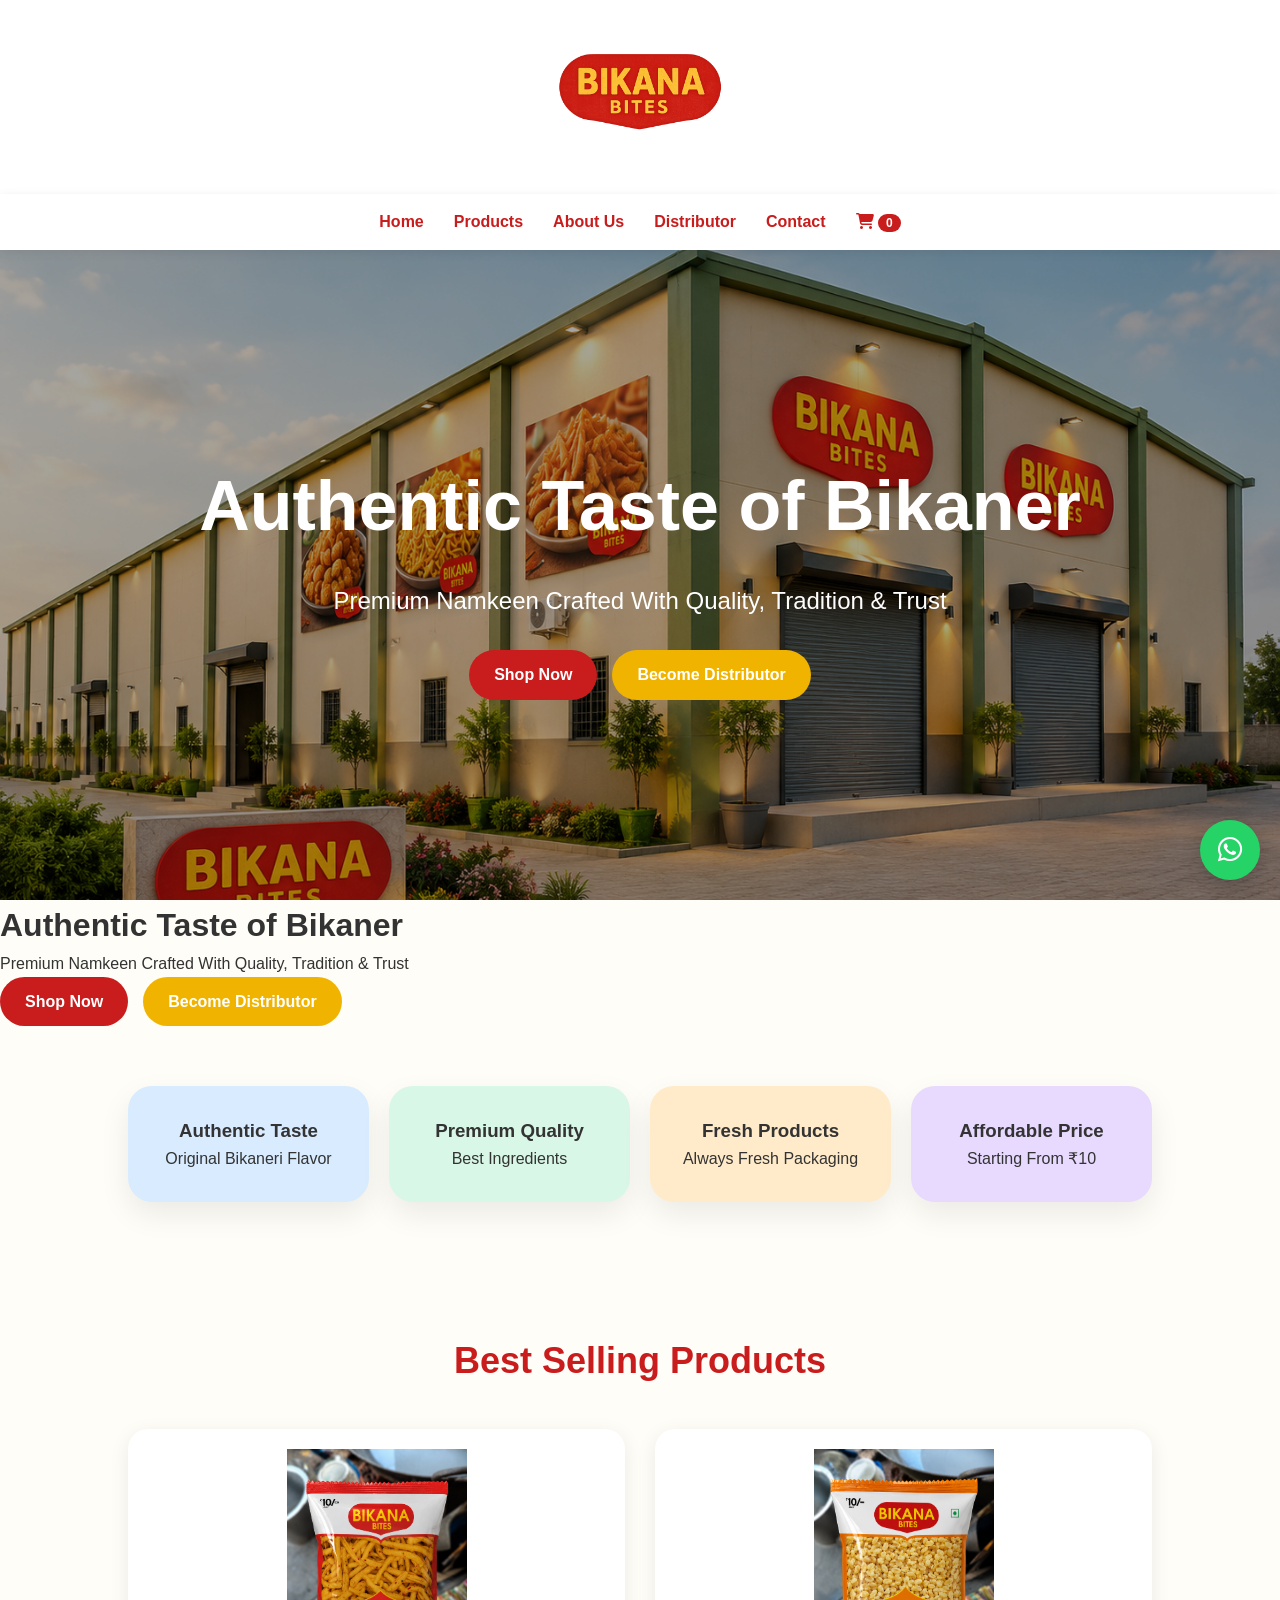
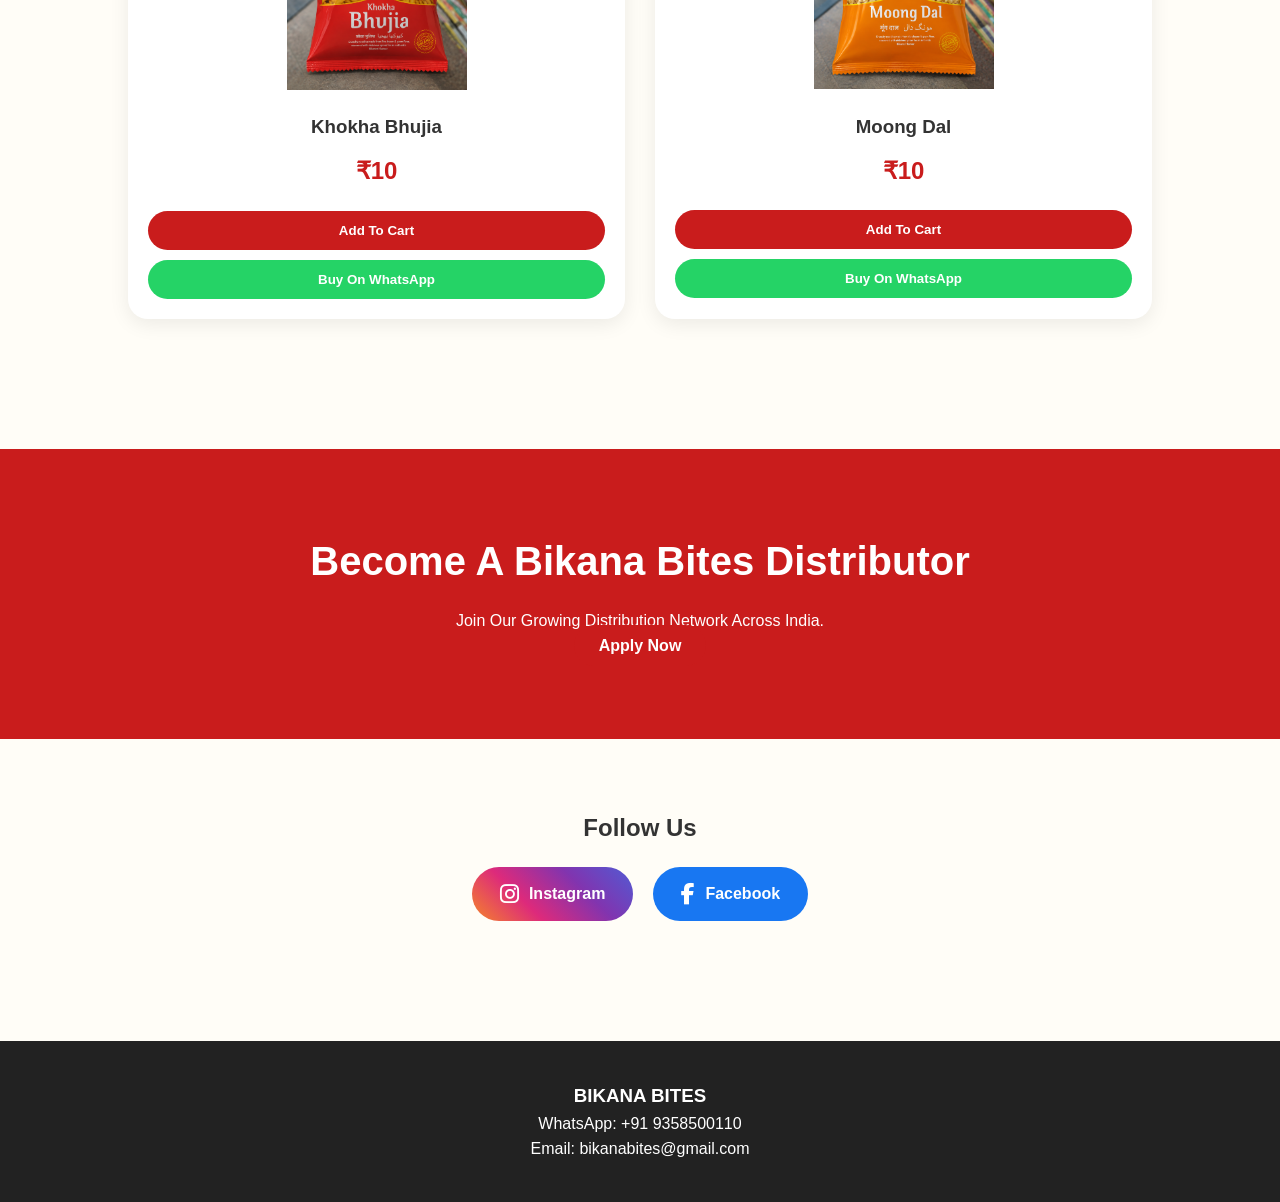
==== index.html @ 9105e081 "Update index.html" ====
<!DOCTYPE html>
<html lang="en">

<head>

<meta charset="UTF-8">

<meta name="viewport" content="width=device-width, initial-scale=1.0">

<title>Bikana Bites - Authentic Taste of Bikaner</title>

<!-- Google Search Logo (Favicon) -->
<link rel="icon" type="image/png" href="logo.png">
<link rel="shortcut icon" href="logo.png" type="image/png">
<link rel="apple-touch-icon" href="logo.png">

<!-- Social Sharing -->
<meta property="og:title" content="Bikana Bites">
<meta property="og:description" content="Authentic Taste of Bikaner">
<meta property="og:image" content="logo.png">
<meta property="og:type" content="website">

<link rel="stylesheet" href="style.css">

<link rel="stylesheet"
href="https://cdnjs.cloudflare.com/ajax/libs/font-awesome/6.5.1/css/all.min.css">

</head>

<body>
    
<header>

<div class="top-logo">
    <img src="logo.png" alt="Bikana Bites">
</div>

<nav>

<ul>

<li><a href="index.html">Home</a></li>

<li><a href="products.html">Products</a></li>

<li><a href="about.html">About Us</a></li>

<li><a href="distributor.html">Distributor</a></li>

<li><a href="contact.html">Contact</a></li>

<li>
<a href="cart.html">

<i class="fas fa-shopping-cart"></i>

<span id="cart-count">0</span>

</a>
</li>

</ul>

</nav>

</header>




<section class="hero-banner">

<img src="factory.jpg" alt="Bikana Bites Factory">

<div class="hero-overlay">

<h1>Authentic Taste of Bikaner</h1>

<p>Premium Namkeen Crafted With Quality,
Tradition & Trust</p>

<div class="hero-btns">

<a href="products.html" class="btn-red">
Shop Now
</a>

<a href="https://forms.gle/8GPiHrj9TsXEz1jW8"
class="btn-gold">
Become Distributor
</a>

</div>

</div>

</section>
<h1>
Authentic Taste of Bikaner
</h1>

<p>
Premium Namkeen Crafted With Quality,
Tradition & Trust
</p>

<div class="hero-btns">

<a href="products.html" class="btn-red">
Shop Now
</a>

<a href="https://forms.gle/8GPiHrj9TsXEz1jW8"
class="btn-gold">
Become Distributor
</a>

</div>

</div>

</section>



<section class="features">

<div class="feature-card">
<h3>Authentic Taste</h3>
<p>Original Bikaneri Flavor</p>
</div>

<div class="feature-card">
<h3>Premium Quality</h3>
<p>Best Ingredients</p>
</div>

<div class="feature-card">
<h3>Fresh Products</h3>
<p>Always Fresh Packaging</p>
</div>

<div class="feature-card">
<h3>Affordable Price</h3>
<p>Starting From ₹10</p>
</div>

</section>



<section class="best-sellers">

<h2>
Best Selling Products
</h2>

<div class="product-grid">

<div class="product-card">

<img src="khokha-bhujia.png" alt="Khokha Bhujia">

<h3>Khokha Bhujia</h3>

<p class="price">
₹10
</p>

<button onclick="addToCart('Khokha Bhujia',10)">
Add To Cart
</button>

<button class="whatsapp"
onclick="buyWhatsApp('Khokha Bhujia')">

Buy On WhatsApp

</button>

</div>



<div class="product-card">

<img src="moong-dal.png" alt="Moong Dal">

<h3>Moong Dal</h3>

<p class="price">
₹10
</p>

<button onclick="addToCart('Moong Dal',10)">
Add To Cart
</button>

<button class="whatsapp"
onclick="buyWhatsApp('Moong Dal')">

Buy On WhatsApp

</button>

</div>

</div>

</section>



<section class="distributor-banner">

<h2>
Become A Bikana Bites Distributor
</h2>

<p>
Join Our Growing Distribution Network Across India.
</p>

<a href="https://forms.gle/8GPiHrj9TsXEz1jW8"
class="btn-red">

Apply Now

</a>

</section>



<section class="social">

<h2>
Follow Us
</h2>

<div class="social-links">

<a href="https://www.instagram.com/bikanabites"
class="instagram"
target="_blank">

<i class="fa-brands fa-instagram"></i>

Instagram

</a>

<a href="https://www.facebook.com/share/1BfgCDkP4a/"
class="facebook"
target="_blank">

<i class="fa-brands fa-facebook-f"></i>

Facebook

</a>

</div>

</section>



<footer>

<div class="footer-content">

<h3>
BIKANA BITES
</h3>

<p>
WhatsApp: +91 9358500110
</p>

<p>
Email: bikanabites@gmail.com
</p>

</div>

</footer>



<a href="https://wa.me/919358500110"
class="floating-whatsapp">

<i class="fab fa-whatsapp"></i>

</a>

<script src="script.js"></script>

</body>

</html>
---- style.css ----
*{
margin:0;
padding:0;
box-sizing:border-box;
font-family:'Poppins',sans-serif;
}

body{
background:#fffdf7;
color:#333;
line-height:1.6;
}

/* HEADER */

.top-logo{
text-align:center;
padding:20px;
background:#fff;
}

.top-logo img{
width:220px;
max-width:90%;
}

nav{
background:#fff;
box-shadow:0 2px 10px rgba(0,0,0,.08);
position:sticky;
top:0;
z-index:1000;
}

nav ul{
display:flex;
justify-content:center;
align-items:center;
list-style:none;
gap:30px;
padding:15px;
}

nav ul li a{
text-decoration:none;
color:#c91c1c;
font-weight:600;
transition:.3s;
}

nav ul li a:hover{
color:#f0b400;
}

#cart-count{
background:#c91c1c;
color:#fff;
padding:2px 8px;
border-radius:20px;
font-size:12px;
}


/* HERO */

.hero{
display:flex;
align-items:center;
justify-content:center;
padding:80px 10%;
gap:60px;
flex-wrap:wrap;
}

.hero-content{
max-width:500px;
}

.hero-content h1{
font-size:52px;
color:#c91c1c;
margin-bottom:15px;
}

.hero-content p{
font-size:18px;
margin-bottom:25px;
}

.hero-image img{
width:350px;
max-width:100%;
}

.hero-btns{
display:flex;
gap:15px;
flex-wrap:wrap;
}

.btn-red,
.btn-gold{
padding:12px 25px;
border-radius:30px;
text-decoration:none;
font-weight:bold;
}

.btn-red{
background:#c91c1c;
color:white;
}

.btn-gold{
background:#f0b400;
color:white;
}


/* FEATURES */

.features{
display:grid;
grid-template-columns:
repeat(auto-fit,minmax(220px,1fr));

gap:20px;

padding:60px 10%;
}

.feature-card{
padding:30px;

text-align:center;

border-radius:24px;

box-shadow:
0 12px 30px rgba(0,0,0,.08);

transition:.3s ease;
}

.feature-card:nth-child(1){
background:#D8EBFF;
}

.feature-card:nth-child(2){
background:#D9F7E7;
}

.feature-card:nth-child(3){
background:#FFEBC9;
}

.feature-card:nth-child(4){
background:#E8D9FF;
}

.feature-card:hover{
transform:translateY(-6px);
}


/* PRODUCTS */

.best-sellers{
padding:70px 10%;
}

.best-sellers h2{
text-align:center;
margin-bottom:40px;
font-size:36px;
color:#c91c1c;
}

.product-grid{
display:grid;
grid-template-columns:
repeat(auto-fit,minmax(260px,1fr));

gap:30px;
}

.product-card{
background:white;

padding:20px;

text-align:center;

border-radius:20px;

box-shadow:
0 5px 20px rgba(0,0,0,.08);

transition:.3s;
}

.product-card:hover{
transform:translateY(-8px);
}

.product-card img{
width:180px;
margin-bottom:15px;
}

.price{
font-size:24px;
font-weight:bold;
color:#c91c1c;
margin:10px 0;
}

.product-card button{
width:100%;

padding:12px;

margin-top:10px;

border:none;

border-radius:30px;

cursor:pointer;

font-weight:bold;
}

.product-card button:first-of-type{
background:#c91c1c;
color:white;
}

.whatsapp{
background:#25D366;
color:white;
}


/* DISTRIBUTOR */

.distributor-banner{
background:#c91c1c;

color:white;

text-align:center;

padding:80px 10%;

margin-top:60px;
}

.distributor-banner h2{
font-size:40px;
margin-bottom:15px;
}


/* SOCIAL */

.social{
padding:70px 10%;
text-align:center;
}

.social-links{
display:flex;

justify-content:center;

gap:20px;

margin-top:20px;

flex-wrap:wrap;
}

.social-links a{

display:flex;

align-items:center;

gap:10px;

padding:14px 28px;

border-radius:40px;

color:white;

text-decoration:none;

font-weight:600;

transition:.3s;
}

.social-links a:hover{
transform:translateY(-4px);
}

.instagram{
background:
linear-gradient(
45deg,
#F58529,
#DD2A7B,
#8134AF,
#515BD4
);
}

.facebook{
background:#1877F2;
}

.social-links i{
font-size:22px;
}


/* FOOTER */

footer{
background:#222;

color:white;

text-align:center;

padding:40px 20px;

margin-top:50px;
}


/* FLOATING WHATSAPP */

.floating-whatsapp{

position:fixed;

right:20px;

bottom:20px;

width:60px;

height:60px;

background:#25D366;

color:white;

display:flex;

justify-content:center;

align-items:center;

border-radius:50%;

font-size:28px;

text-decoration:none;

box-shadow:
0 5px 20px rgba(0,0,0,.2);
}


/* HERO BANNER */

.hero-banner{
position:relative;

width:100%;

height:650px;

overflow:hidden;
}

.hero-banner img{
width:100%;

height:100%;

object-fit:cover;
}

.hero-overlay{

position:absolute;

top:0;

left:0;

width:100%;

height:100%;

background:
rgba(0,0,0,.35);

display:flex;

flex-direction:column;

justify-content:center;

align-items:center;

text-align:center;

color:white;

padding:20px;
}

.hero-overlay h1{
font-size:70px;
margin-bottom:20px;
}

.hero-overlay p{
font-size:24px;

max-width:700px;

margin-bottom:30px;
}


/* MOBILE */

@media(max-width:768px){

.hero-content h1{
font-size:36px;
text-align:center;
}

.hero-content p{
text-align:center;
}

.hero-btns{
justify-content:center;
}

nav ul{
flex-wrap:wrap;
gap:15px;
}

.distributor-banner h2{
font-size:28px;
}

.hero-banner{
height:450px;
}

.hero-overlay h1{
font-size:38px;
}

.hero-overlay p{
font-size:18px;
}

}
.hero-banner{
    position:relative;
    height:650px;
    overflow:hidden;
}
}
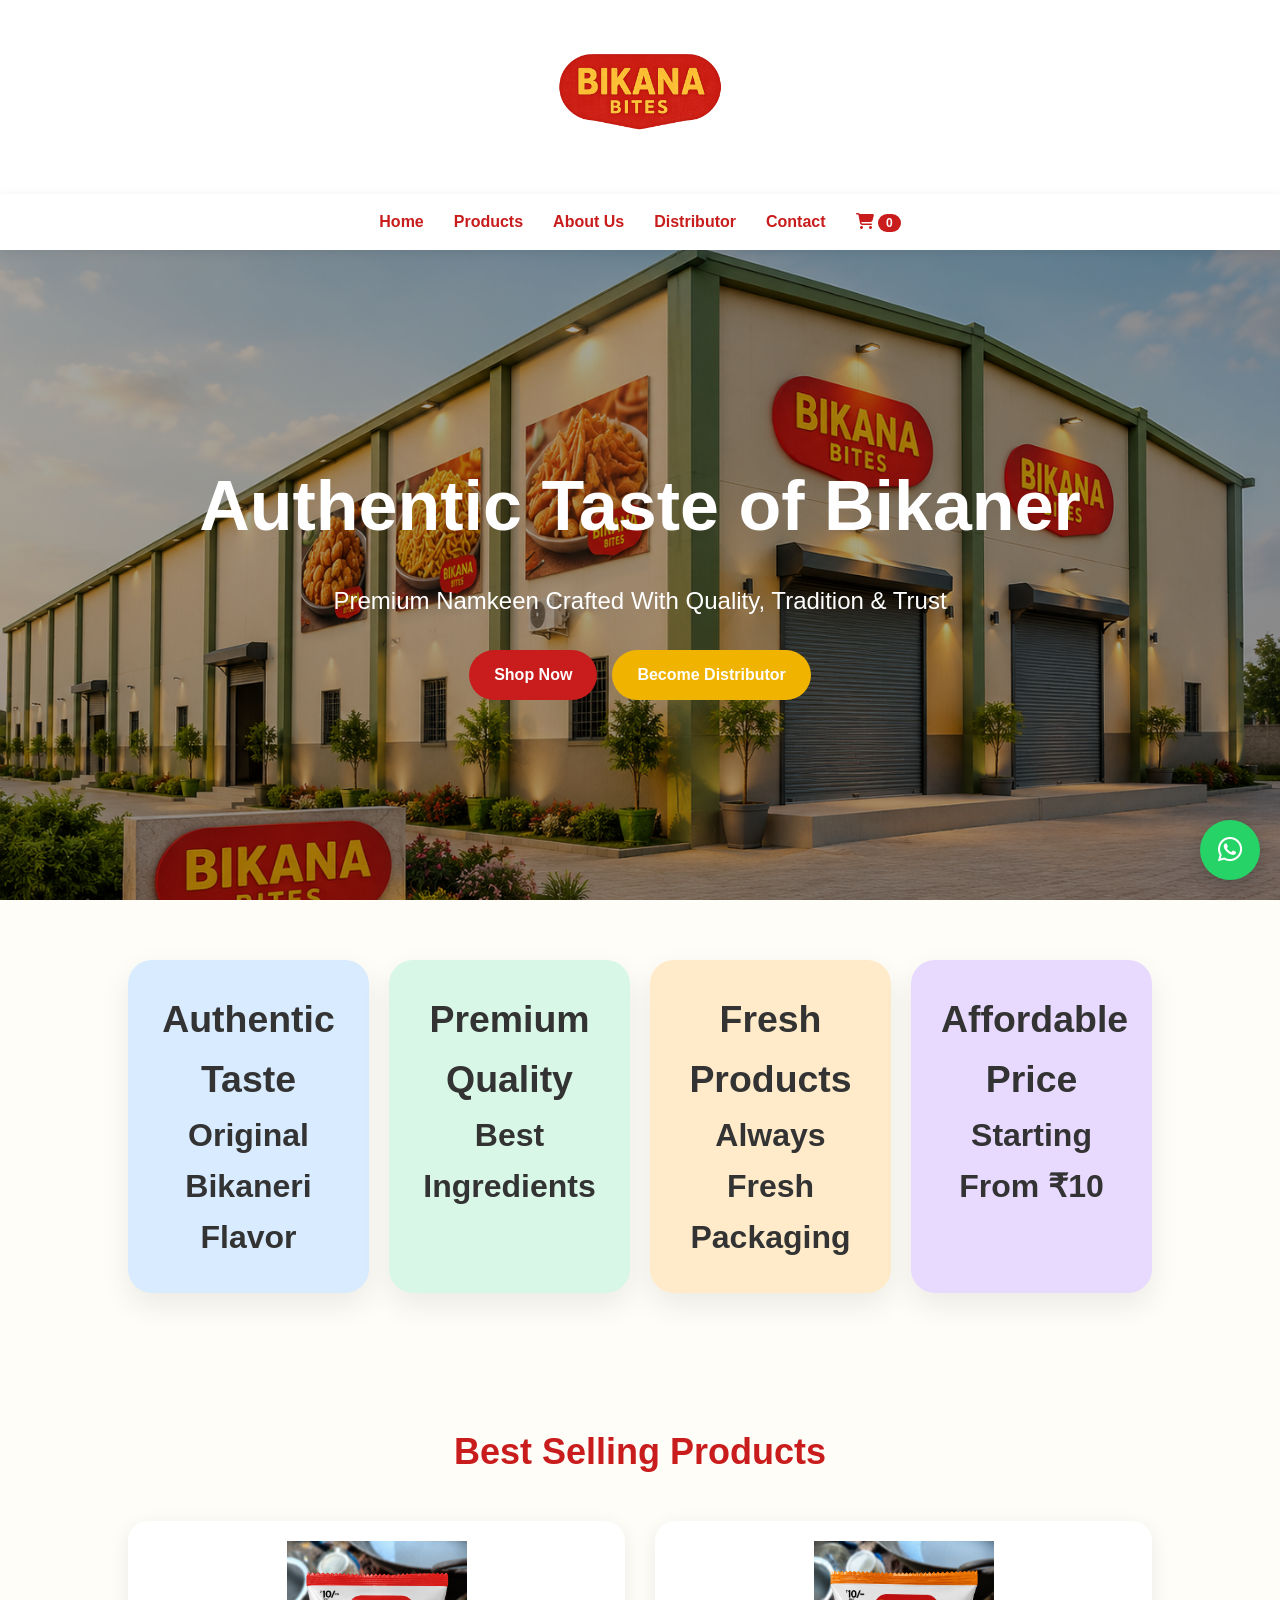
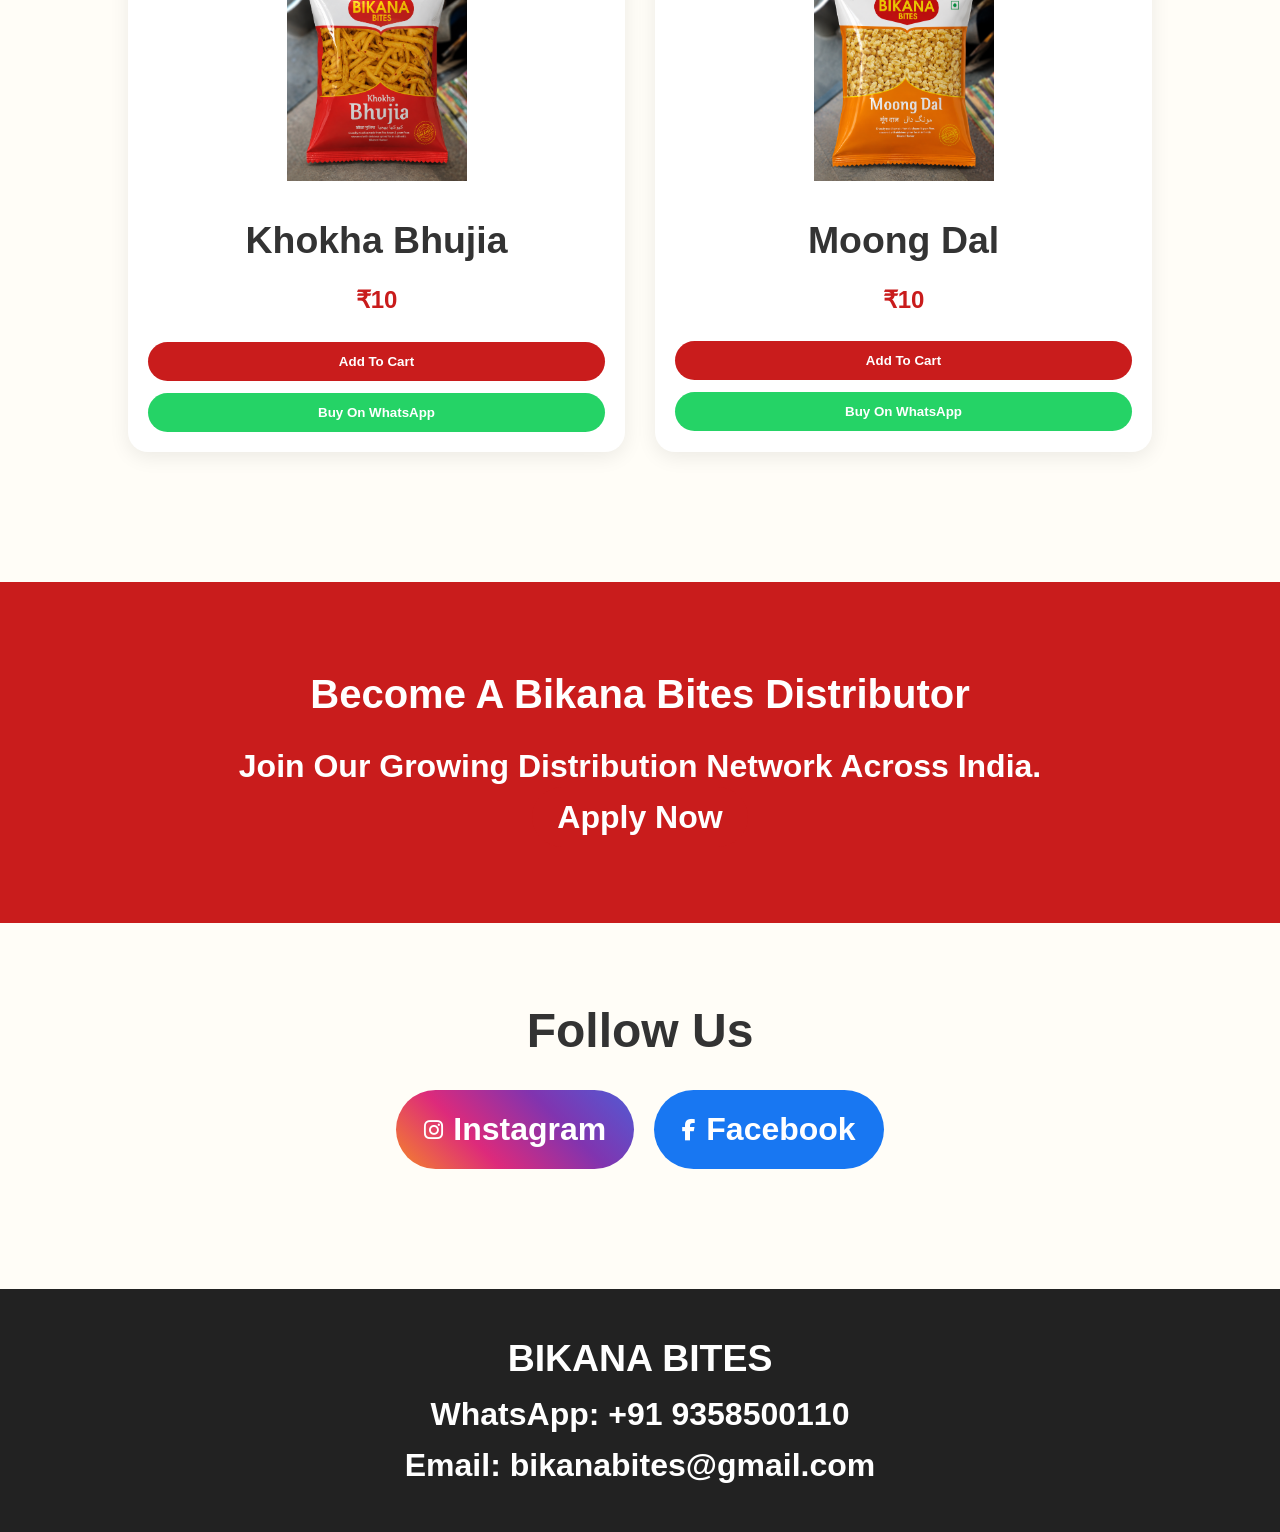
==== commit 6f5e1a08: "Update index.html" ====
--- a/index.html
+++ b/index.html
@@ -96,30 +96,7 @@
 
 </section>
 <h1>
-Authentic Taste of Bikaner
-</h1>
-
-<p>
-Premium Namkeen Crafted With Quality,
-Tradition & Trust
-</p>
-
-<div class="hero-btns">
-
-<a href="products.html" class="btn-red">
-Shop Now
-</a>
-
-<a href="https://forms.gle/8GPiHrj9TsXEz1jW8"
-class="btn-gold">
-Become Distributor
-</a>
-
-</div>
-
-</div>
-
-</section>
+
 
 
 
--- a/style.css
+++ b/style.css
@@ -484,4 +484,20 @@
     height:650px;
     overflow:hidden;
 }
-}
+
+@media(max-width:768px){
+
+.hero-banner{
+    height:450px;
+}
+
+.hero-banner img{
+    width:100%;
+    height:100%;
+    object-fit:cover;
+}
+
+}
+}
+
+}
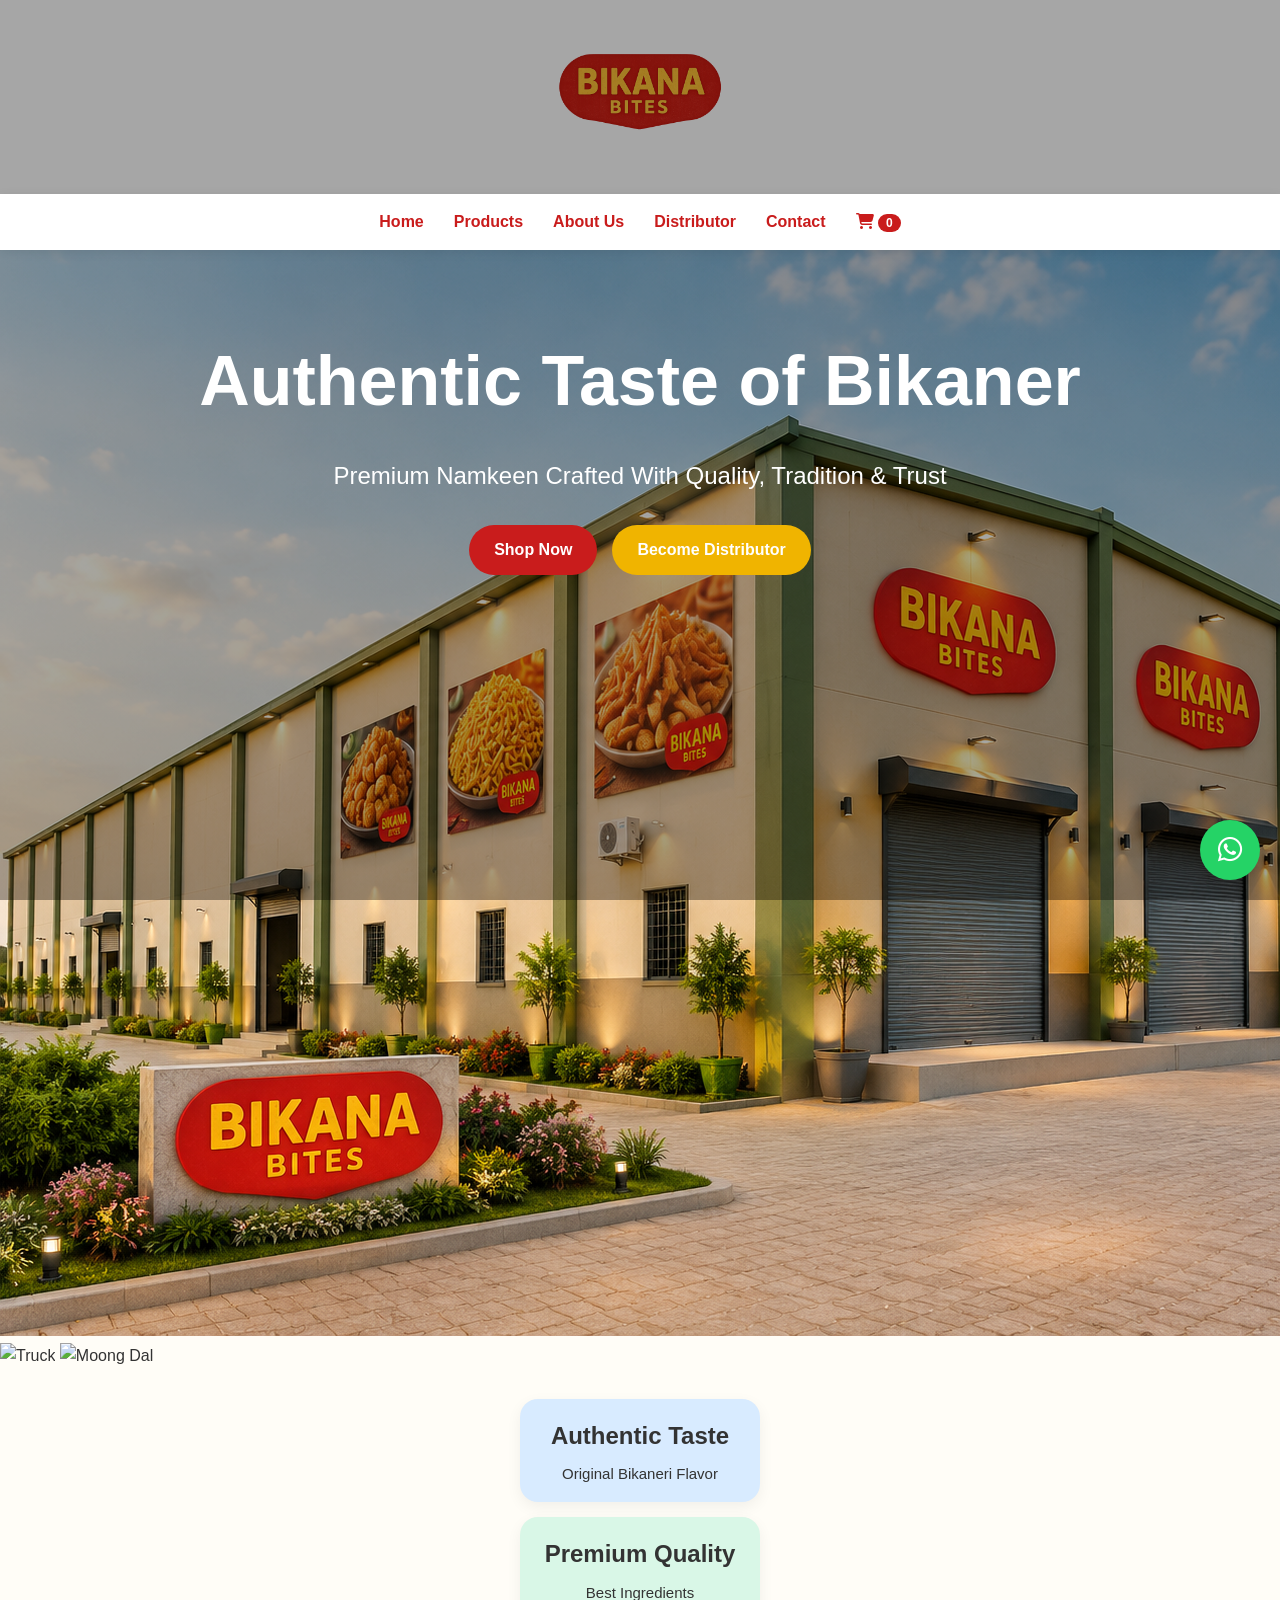
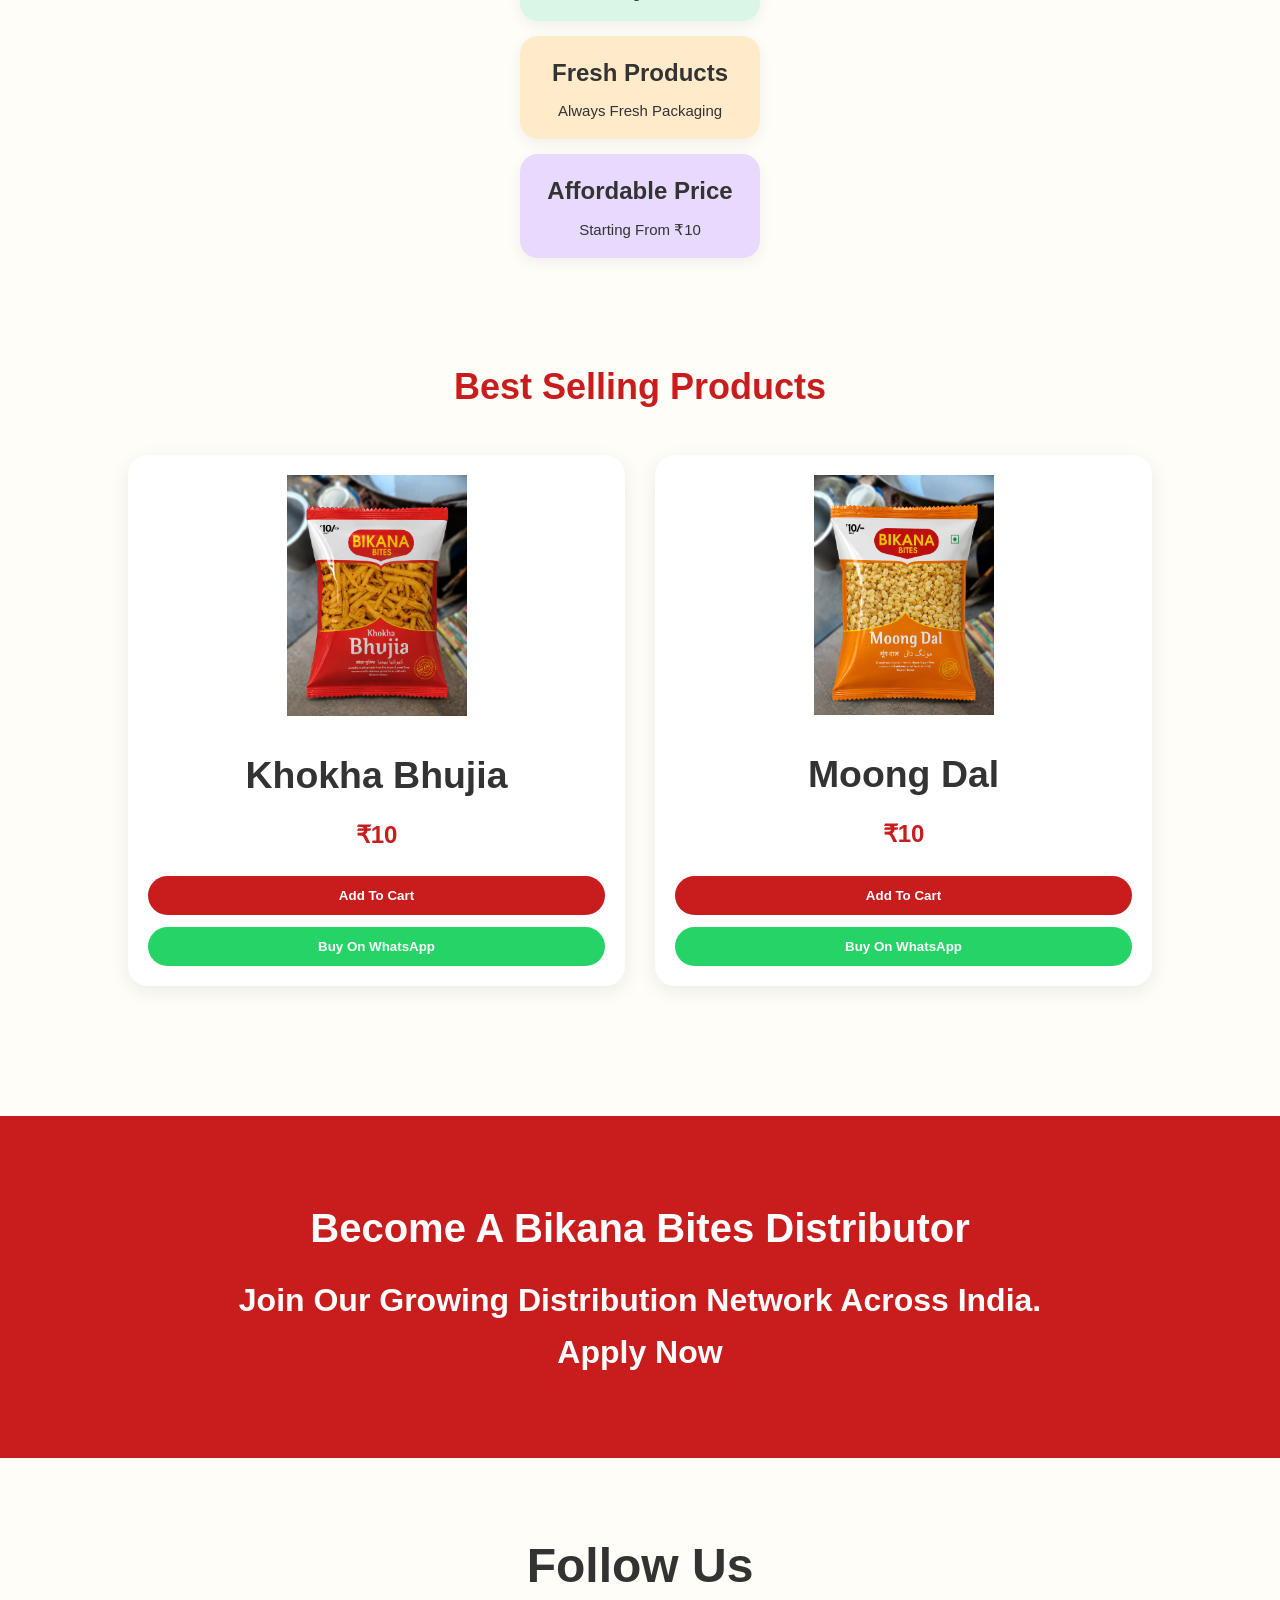
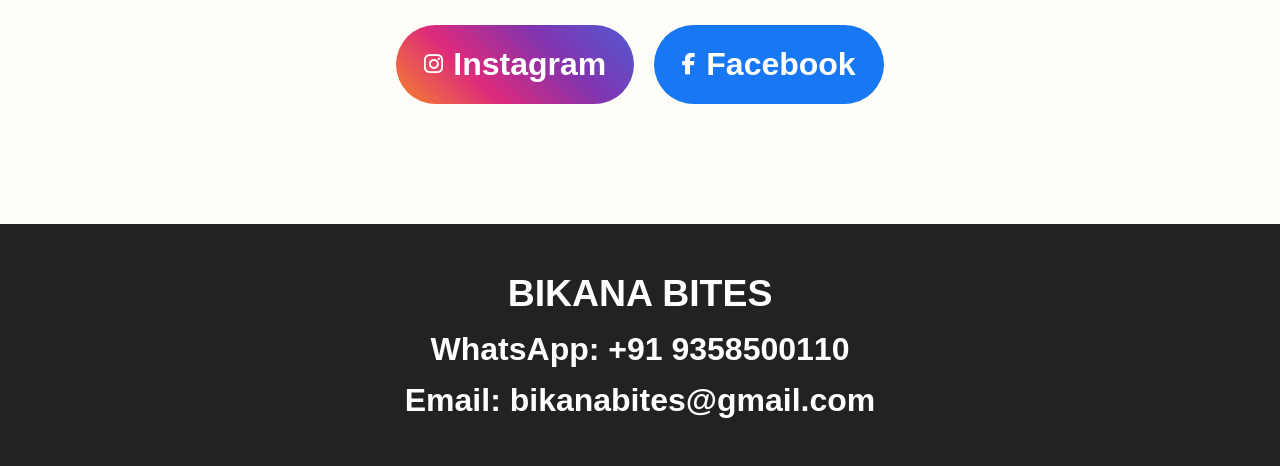
==== commit c6740694: "Update index.html" ====
--- a/index.html
+++ b/index.html
@@ -68,33 +68,41 @@
 
 
 
-<section class="hero-banner">
-
-<img src="factory.jpg" alt="Bikana Bites Factory">
-
-<div class="hero-overlay">
-
-<h1>Authentic Taste of Bikaner</h1>
-
-<p>Premium Namkeen Crafted With Quality,
-Tradition & Trust</p>
-
-<div class="hero-btns">
-
-<a href="products.html" class="btn-red">
-Shop Now
-</a>
-
-<a href="https://forms.gle/8GPiHrj9TsXEz1jW8"
-class="btn-gold">
-Become Distributor
-</a>
-
-</div>
-
-</div>
-
-</section>
+
+
+<section class="hero-slider">
+
+    <img src="factory.jpg" class="slide active" alt="Factory">
+
+    <img src="truck.jpg" class="slide" alt="Truck">
+
+    <img src="moongdal.jpg" class="slide" alt="Moong Dal">
+
+    <div class="hero-overlay">
+
+        <h1>Authentic Taste of Bikaner</h1>
+
+        <p>Premium Namkeen Crafted With Quality,
+        Tradition & Trust</p>
+
+        <div class="hero-btns">
+
+            <a href="products.html" class="btn-red">
+            Shop Now
+            </a>
+
+            <a href="https://forms.gle/8GPiHrj9TsXEz1jW8"
+            class="btn-gold">
+            Become Distributor
+            </a>
+
+        </div>
+
+    </div>
+
+</section>
+
+
 <h1>
 
 
--- a/style.css
+++ b/style.css
@@ -60,7 +60,6 @@
 font-size:12px;
 }
 
-
 /* HERO */
 
 .hero{
@@ -116,30 +115,35 @@
 color:white;
 }
 
-
 /* FEATURES */
 
 .features{
-display:grid;
-grid-template-columns:
-repeat(auto-fit,minmax(220px,1fr));
-
-gap:20px;
-
-padding:60px 10%;
+display:flex;
+flex-direction:column;
+align-items:center;
+gap:15px;
+padding:30px 20px;
 }
 
 .feature-card{
-padding:30px;
-
-text-align:center;
-
-border-radius:24px;
-
-box-shadow:
-0 12px 30px rgba(0,0,0,.08);
-
-transition:.3s ease;
+width:240px;
+min-height:90px;
+padding:18px;
+text-align:center;
+border-radius:18px;
+box-shadow:0 5px 15px rgba(0,0,0,.06);
+}
+
+.feature-card h3{
+font-size:24px;
+margin-bottom:8px;
+font-weight:700;
+}
+
+.feature-card p{
+font-size:15px;
+line-height:1.4;
+font-weight:500;
 }
 
 .feature-card:nth-child(1){
@@ -157,11 +161,6 @@
 .feature-card:nth-child(4){
 background:#E8D9FF;
 }
-
-.feature-card:hover{
-transform:translateY(-6px);
-}
-
 
 /* PRODUCTS */
 
@@ -178,24 +177,16 @@
 
 .product-grid{
 display:grid;
-grid-template-columns:
-repeat(auto-fit,minmax(260px,1fr));
-
+grid-template-columns:repeat(auto-fit,minmax(260px,1fr));
 gap:30px;
 }
 
 .product-card{
 background:white;
-
 padding:20px;
-
-text-align:center;
-
+text-align:center;
 border-radius:20px;
-
-box-shadow:
-0 5px 20px rgba(0,0,0,.08);
-
+box-shadow:0 5px 20px rgba(0,0,0,.08);
 transition:.3s;
 }
 
@@ -217,17 +208,11 @@
 
 .product-card button{
 width:100%;
-
 padding:12px;
-
 margin-top:10px;
-
 border:none;
-
 border-radius:30px;
-
 cursor:pointer;
-
 font-weight:bold;
 }
 
@@ -241,18 +226,13 @@
 color:white;
 }
 
-
 /* DISTRIBUTOR */
 
 .distributor-banner{
 background:#c91c1c;
-
-color:white;
-
-text-align:center;
-
+color:white;
+text-align:center;
 padding:80px 10%;
-
 margin-top:60px;
 }
 
@@ -261,7 +241,6 @@
 margin-bottom:15px;
 }
 
-
 /* SOCIAL */
 
 .social{
@@ -271,34 +250,21 @@
 
 .social-links{
 display:flex;
-
-justify-content:center;
-
+justify-content:center;
 gap:20px;
-
 margin-top:20px;
-
 flex-wrap:wrap;
 }
 
 .social-links a{
-
-display:flex;
-
-align-items:center;
-
+display:flex;
+align-items:center;
 gap:10px;
-
 padding:14px 28px;
-
 border-radius:40px;
-
-color:white;
-
+color:white;
 text-decoration:none;
-
 font-weight:600;
-
 transition:.3s;
 }
 
@@ -307,14 +273,7 @@
 }
 
 .instagram{
-background:
-linear-gradient(
-45deg,
-#F58529,
-#DD2A7B,
-#8134AF,
-#515BD4
-);
+background:linear-gradient(45deg,#F58529,#DD2A7B,#8134AF,#515BD4);
 }
 
 .facebook{
@@ -325,104 +284,63 @@
 font-size:22px;
 }
 
-
 /* FOOTER */
 
 footer{
 background:#222;
-
-color:white;
-
-text-align:center;
-
+color:white;
+text-align:center;
 padding:40px 20px;
-
 margin-top:50px;
 }
 
-
 /* FLOATING WHATSAPP */
 
 .floating-whatsapp{
-
 position:fixed;
-
 right:20px;
-
 bottom:20px;
-
 width:60px;
-
 height:60px;
-
 background:#25D366;
-
-color:white;
-
-display:flex;
-
-justify-content:center;
-
-align-items:center;
-
+color:white;
+display:flex;
+justify-content:center;
+align-items:center;
 border-radius:50%;
-
 font-size:28px;
-
 text-decoration:none;
-
-box-shadow:
-0 5px 20px rgba(0,0,0,.2);
-}
-
+box-shadow:0 5px 20px rgba(0,0,0,.2);
+}
 
 /* HERO BANNER */
 
 .hero-banner{
 position:relative;
-
 width:100%;
-
 height:650px;
-
 overflow:hidden;
 }
 
 .hero-banner img{
 width:100%;
-
 height:100%;
-
 object-fit:cover;
 }
 
 .hero-overlay{
-
 position:absolute;
-
 top:0;
-
 left:0;
-
 width:100%;
-
 height:100%;
-
-background:
-rgba(0,0,0,.35);
-
-display:flex;
-
+background:rgba(0,0,0,.35);
+display:flex;
 flex-direction:column;
-
-justify-content:center;
-
-align-items:center;
-
-text-align:center;
-
-color:white;
-
+justify-content:center;
+align-items:center;
+text-align:center;
+color:white;
 padding:20px;
 }
 
@@ -433,12 +351,9 @@
 
 .hero-overlay p{
 font-size:24px;
-
 max-width:700px;
-
 margin-bottom:30px;
 }
-
 
 /* MOBILE */
 
@@ -478,26 +393,17 @@
 font-size:18px;
 }
 
-}
-.hero-banner{
-    position:relative;
-    height:650px;
-    overflow:hidden;
-}
-
-@media(max-width:768px){
-
-.hero-banner{
-    height:450px;
-}
-
-.hero-banner img{
-    width:100%;
-    height:100%;
-    object-fit:cover;
-}
-
-}
-}
-
-}
+.feature-card{
+width:220px;
+padding:15px;
+}
+
+.feature-card h3{
+font-size:20px;
+}
+
+.feature-card p{
+font-size:14px;
+}
+
+}
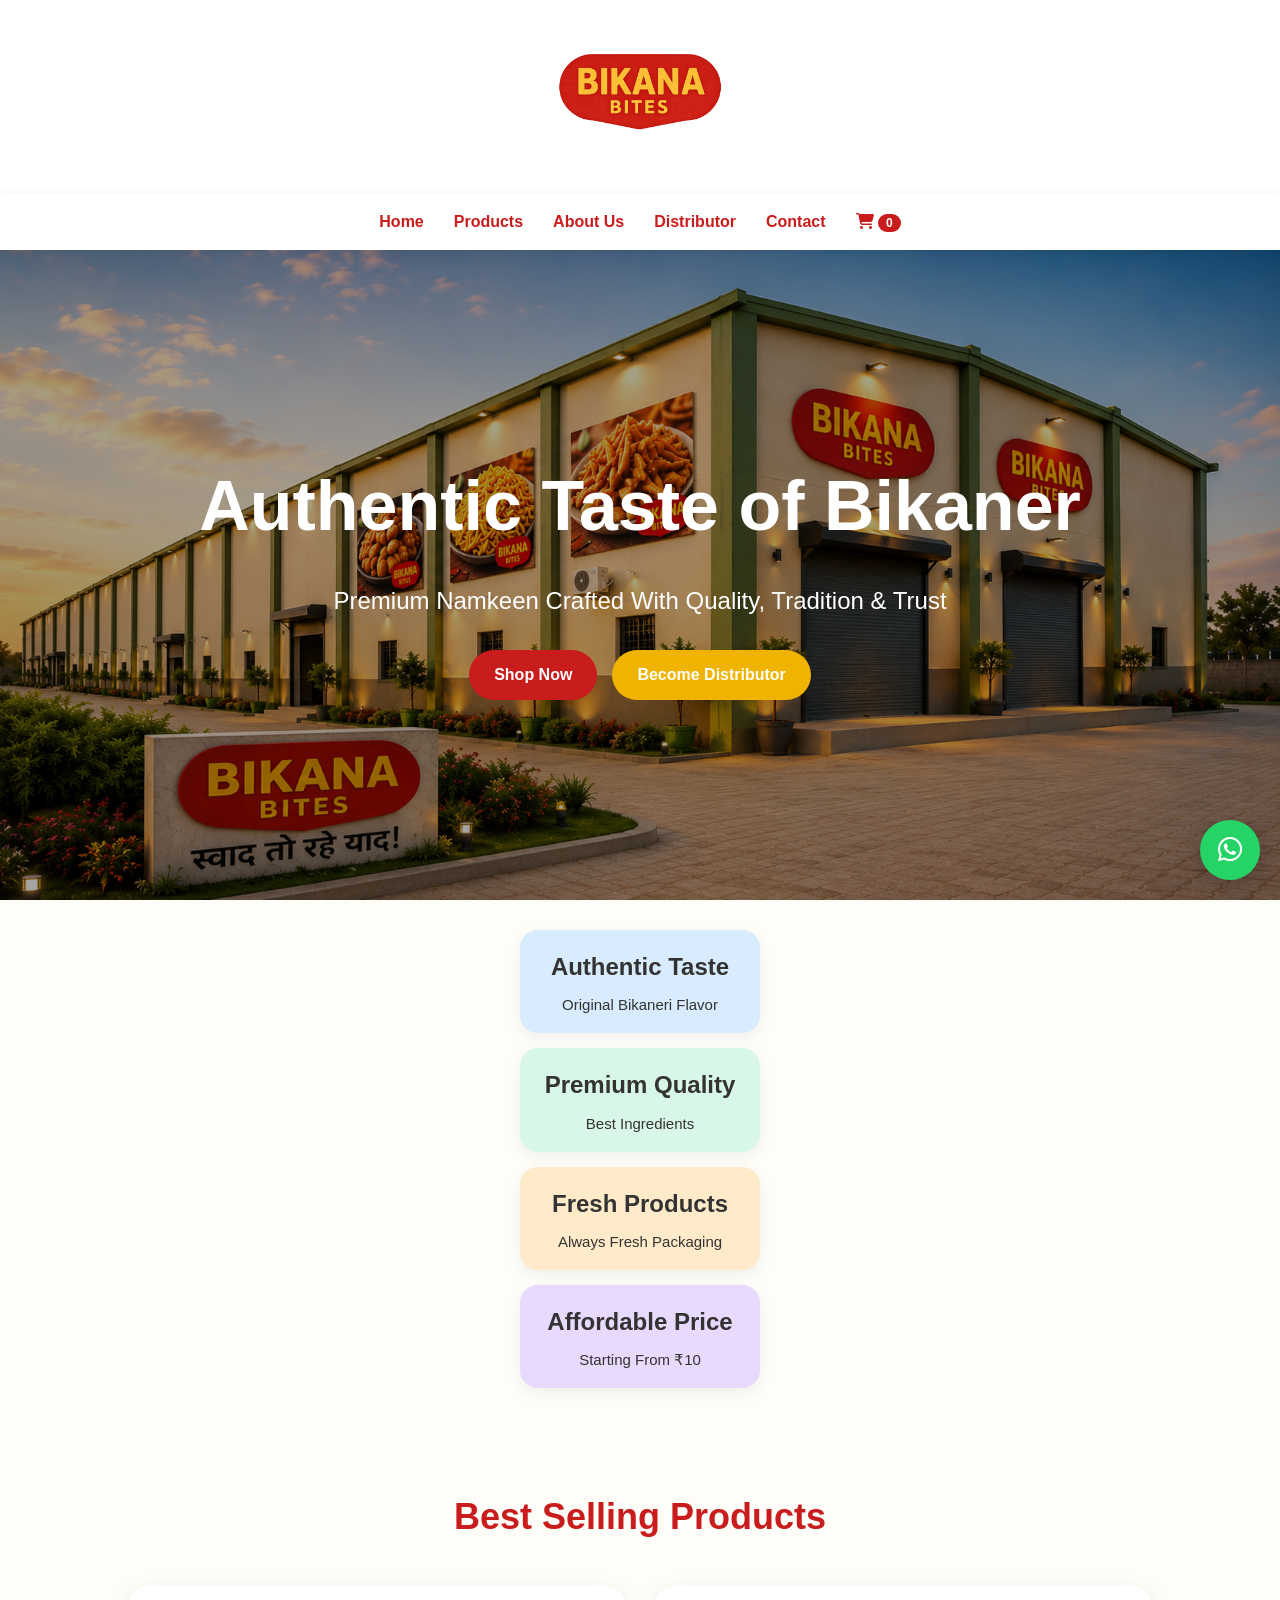
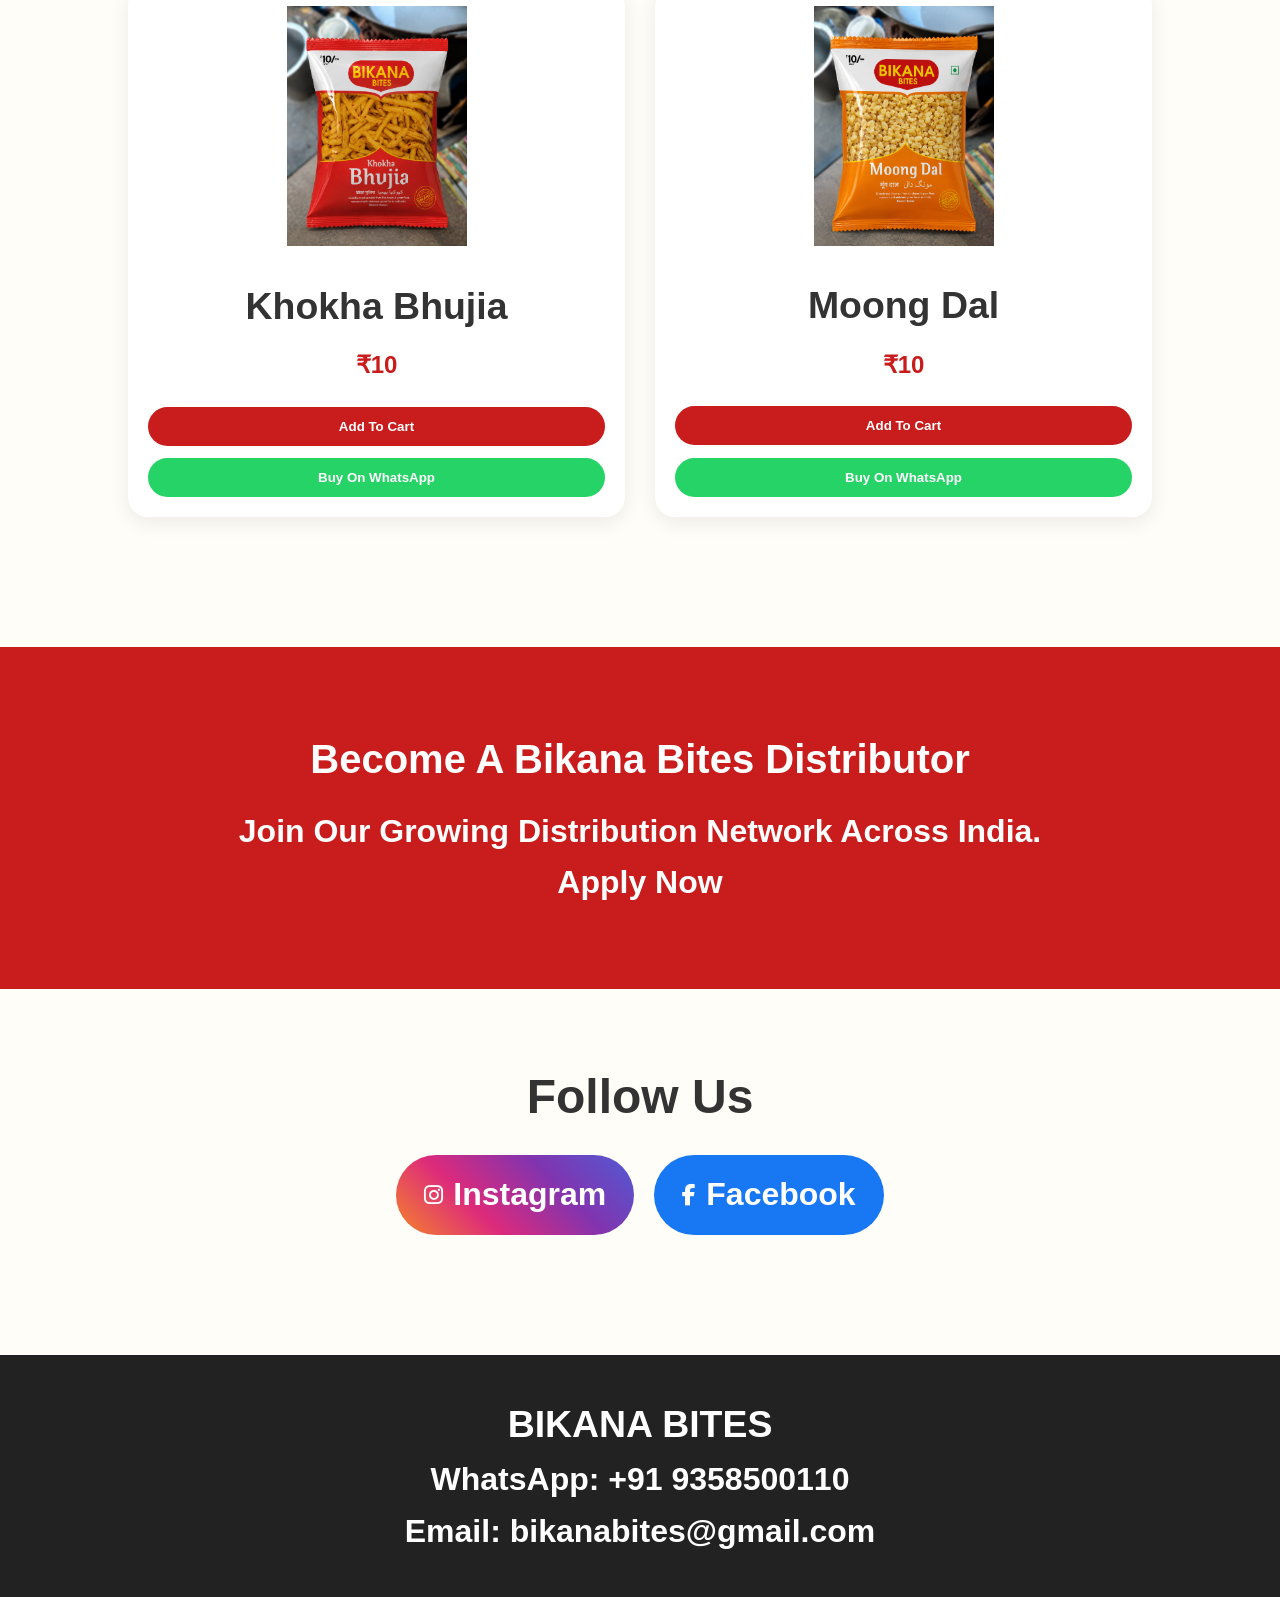
==== commit f1e32cbf: "Update index.html" ====
--- a/index.html
+++ b/index.html
@@ -70,13 +70,9 @@
 
 
 
-<section class="hero-slider">
-
-    <img src="factory.jpg" class="slide active" alt="Factory">
-
-    <img src="truck.jpg" class="slide" alt="Truck">
-
-    <img src="moongdal.jpg" class="slide" alt="Moong Dal">
+<section class="hero-banner">
+
+    <img src="factory.jpg" alt="Bikana Bites Factory">
 
     <div class="hero-overlay">
 
@@ -88,12 +84,11 @@
         <div class="hero-btns">
 
             <a href="products.html" class="btn-red">
-            Shop Now
+                Shop Now
             </a>
 
-            <a href="https://forms.gle/8GPiHrj9TsXEz1jW8"
-            class="btn-gold">
-            Become Distributor
+            <a href="https://forms.gle/8GPiHrj9TsXEz1jW8" class="btn-gold">
+                Become Distributor
             </a>
 
         </div>
--- a/style.css
+++ b/style.css
@@ -404,6 +404,5 @@
 
 .feature-card p{
 font-size:14px;
-}
-
-}
+
+}
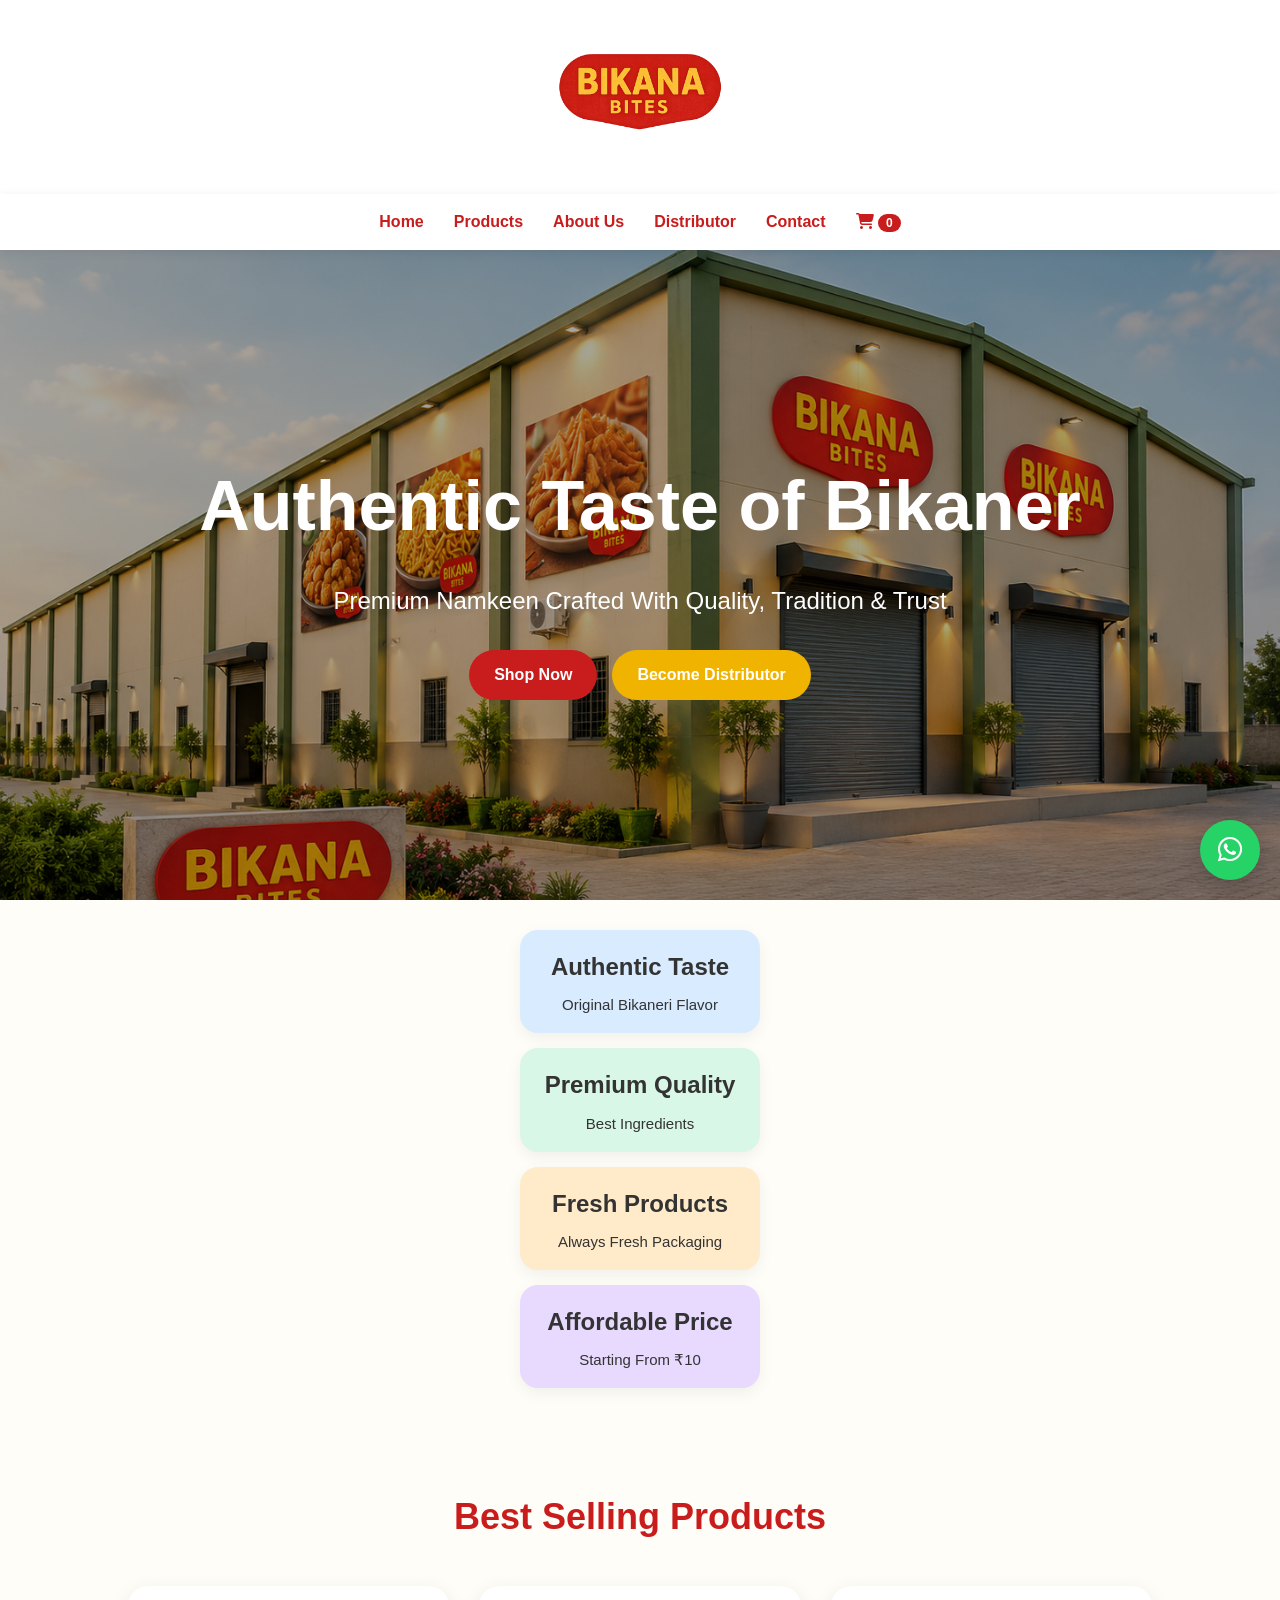
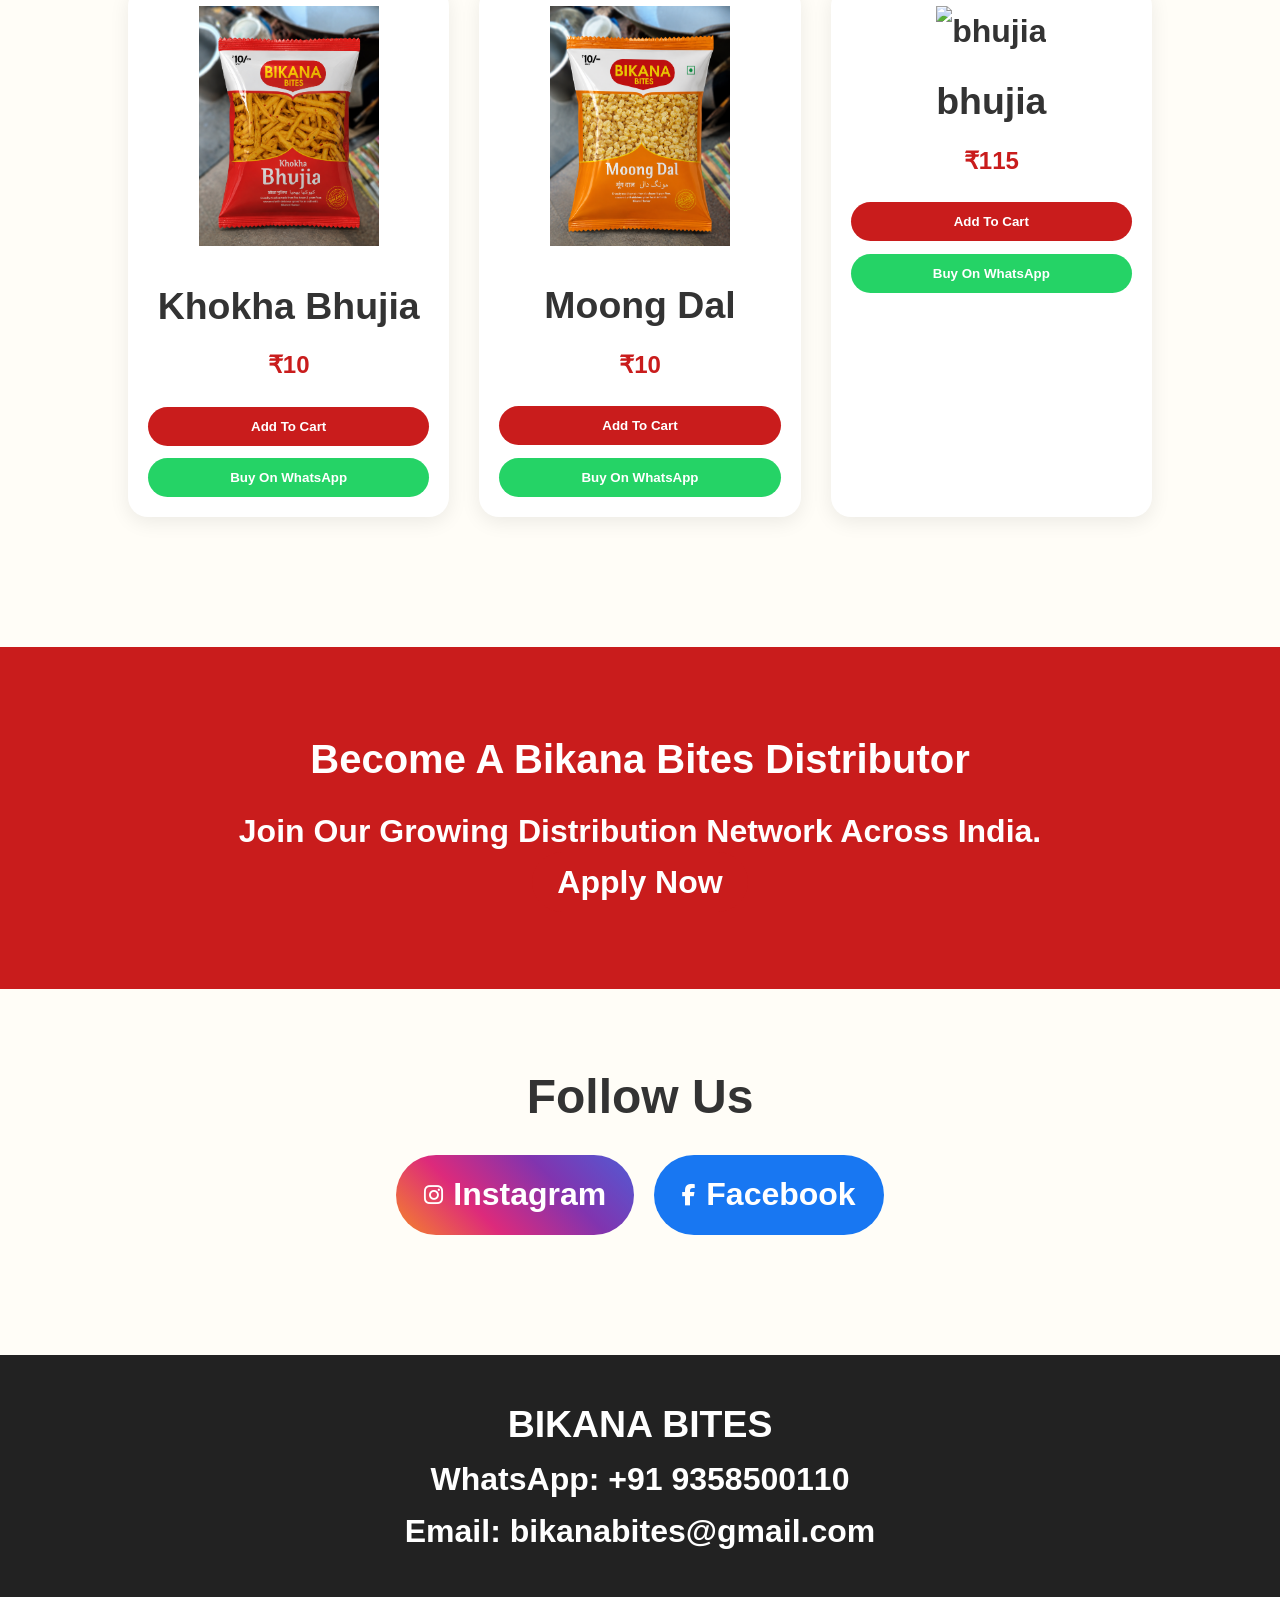
==== commit cf0c3465: "Update index.html" ====
--- a/index.html
+++ b/index.html
@@ -185,6 +185,30 @@
 
 </div>
 
+
+<div class="product-card">
+
+<img src="bikaneri.bhujia.png" alt="bhujia">
+
+<h3>bhujia</h3>
+
+<p class="price">
+₹115
+</p>
+
+<button onclick="addToCart('bhujia',115)">
+Add To Cart
+</button>
+
+<button class="whatsapp"
+onclick="buyWhatsApp('bhujia')">
+
+Buy On WhatsApp
+
+</button>
+
+</div>
+    
 </div>
 
 </section>
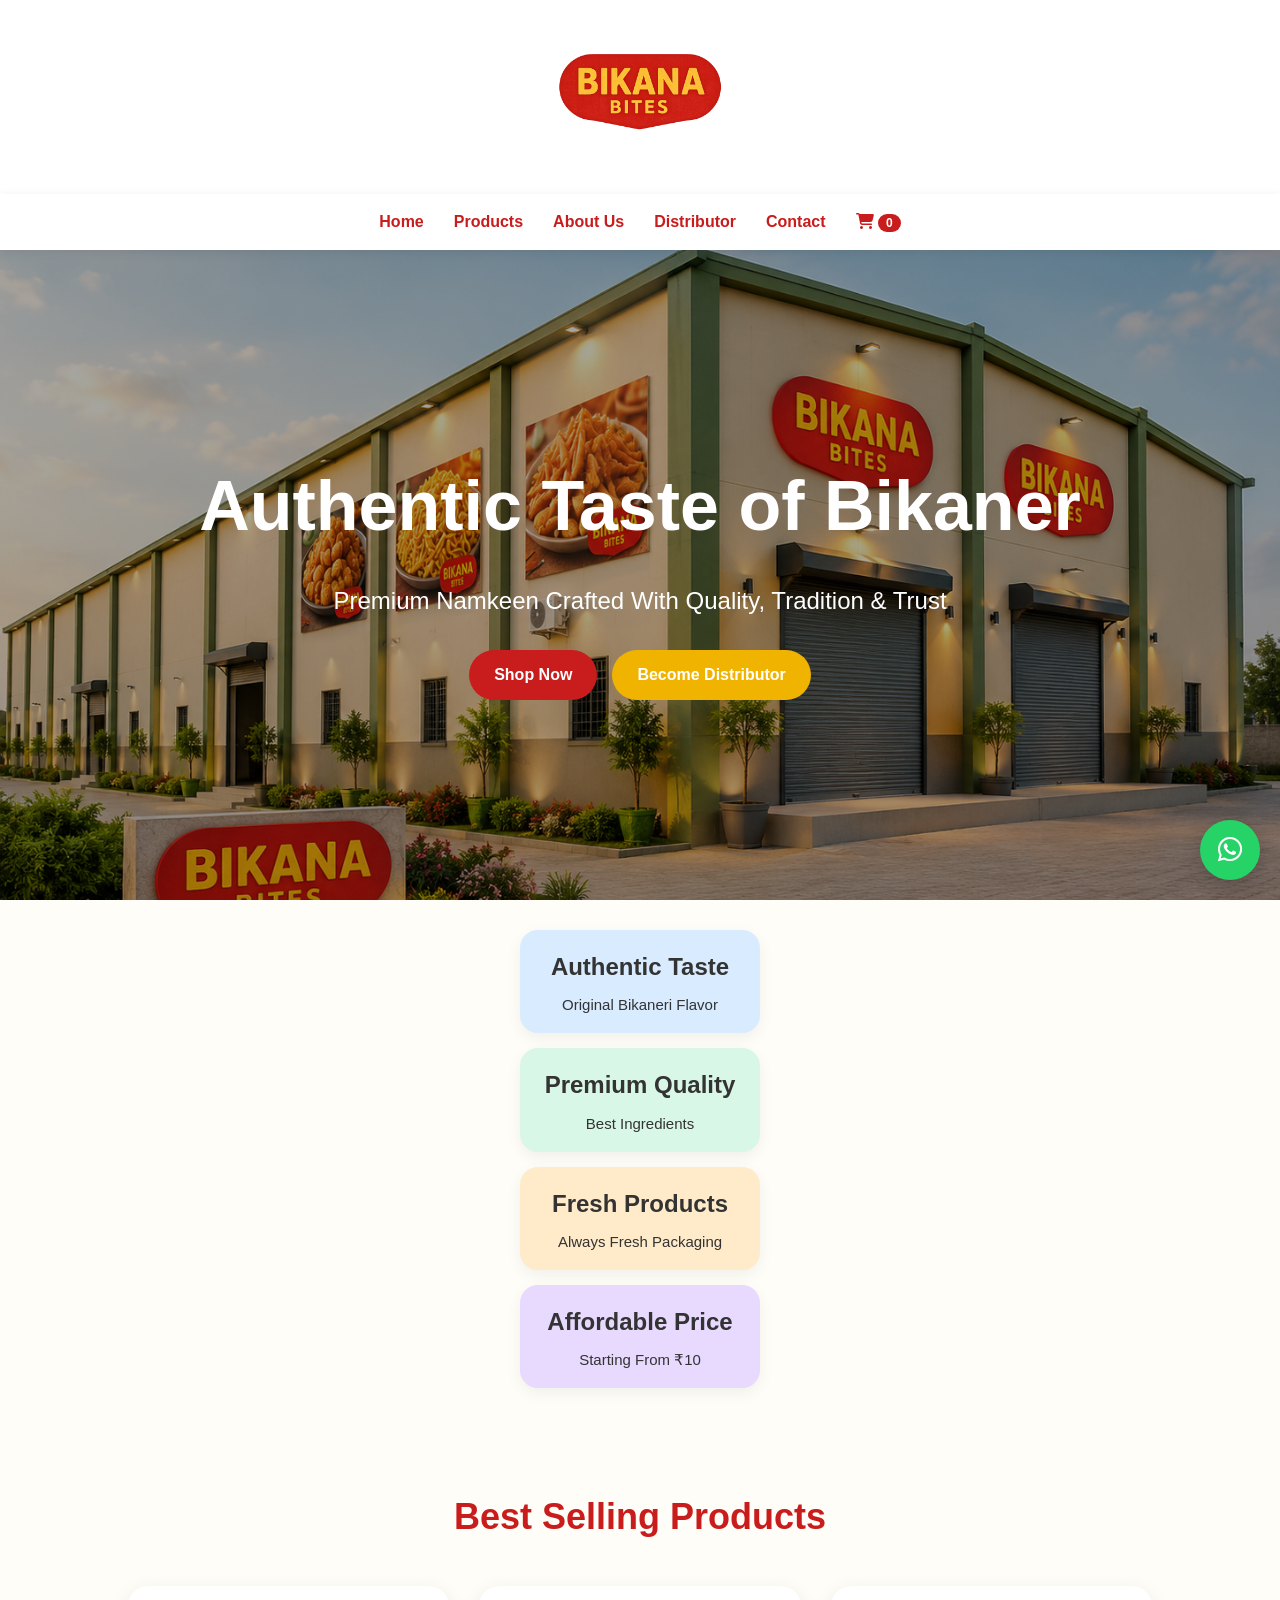
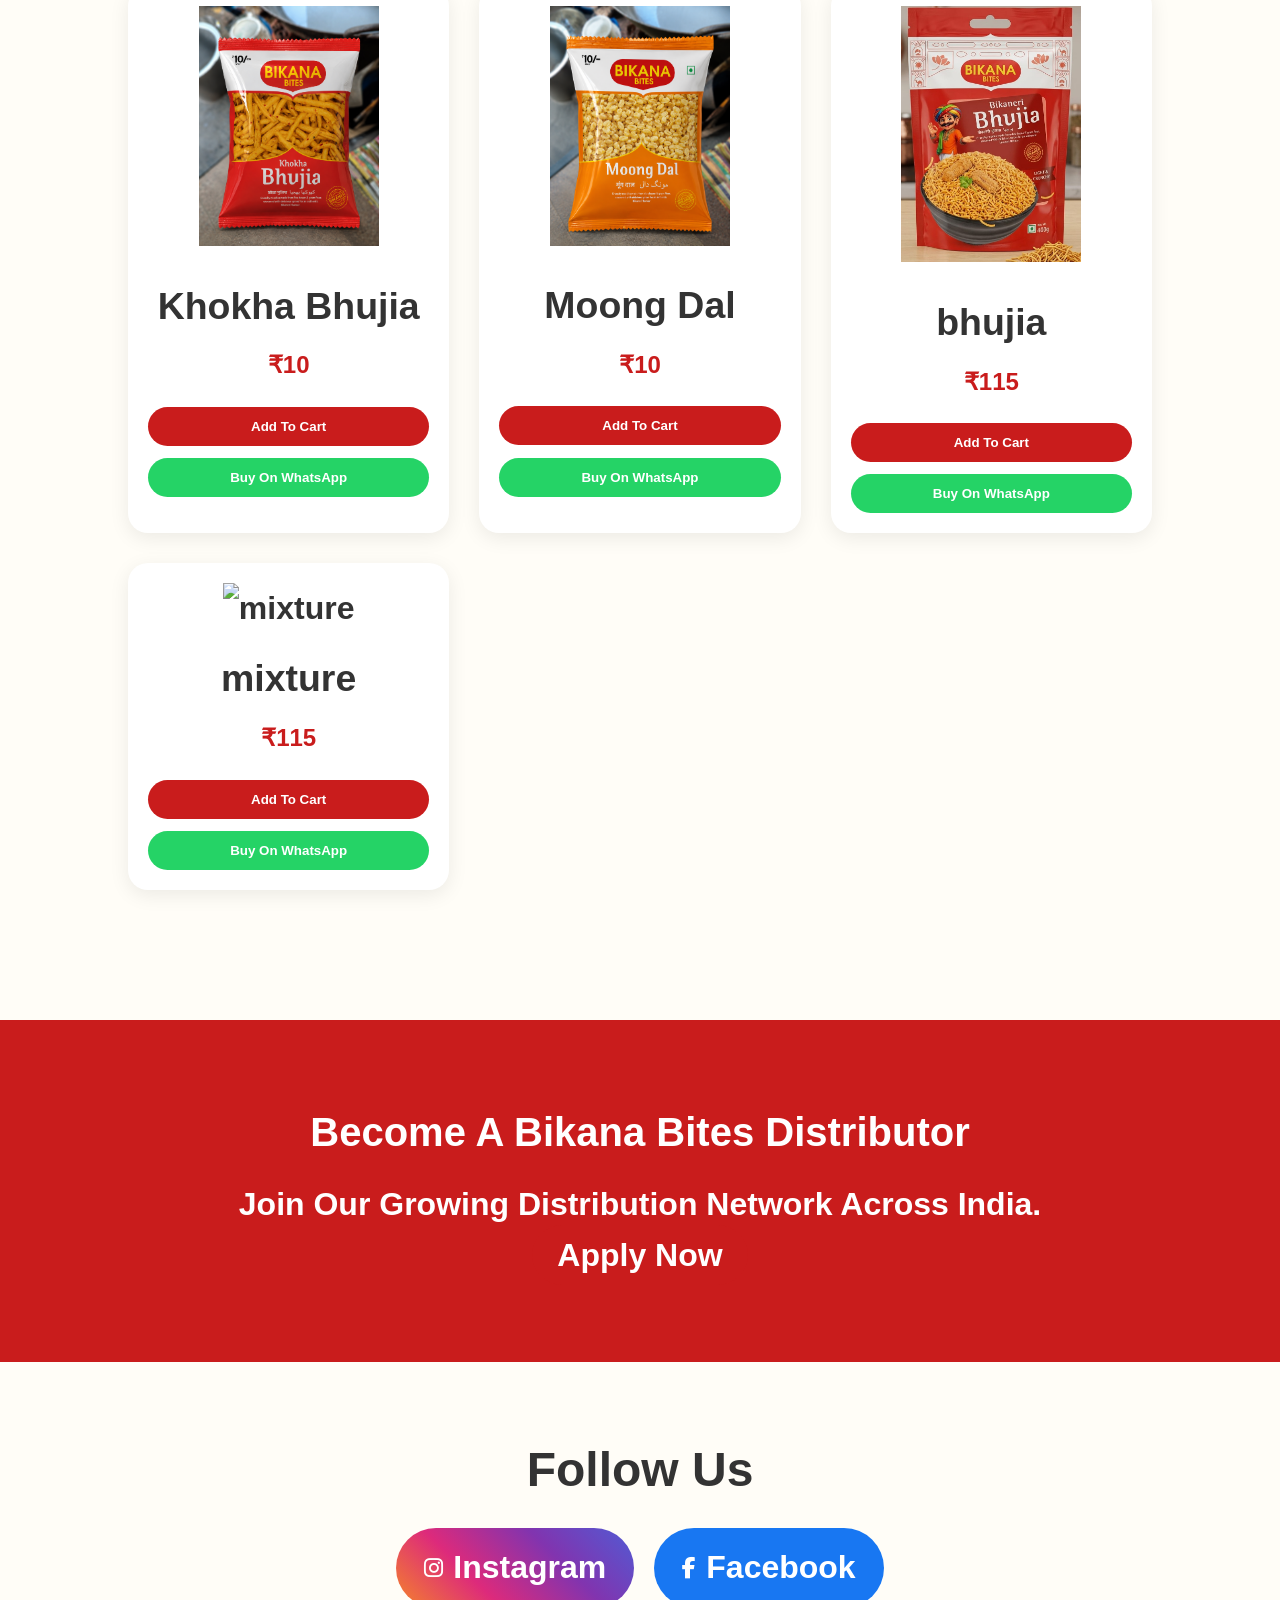
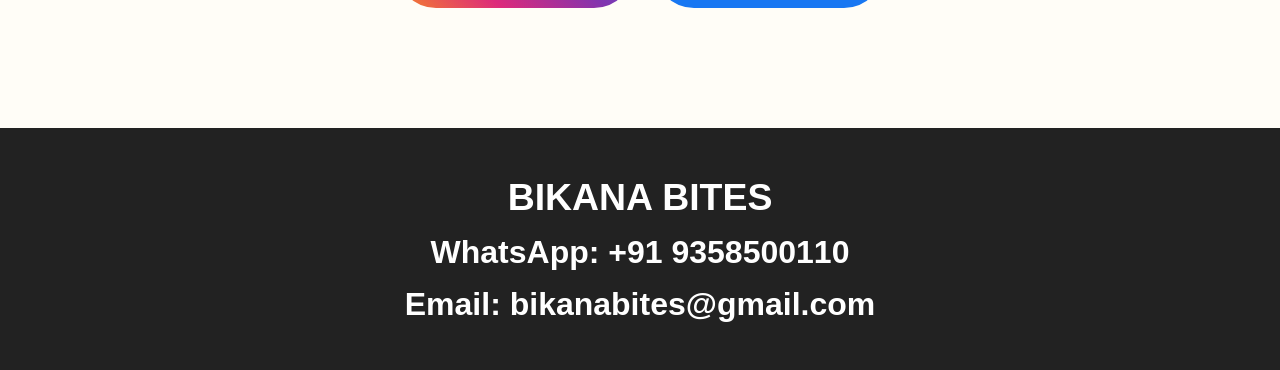
==== commit f348ffd7: "Update index.html" ====
--- a/index.html
+++ b/index.html
@@ -188,7 +188,7 @@
 
 <div class="product-card">
 
-<img src="bikaneri.bhujia.png" alt="bhujia">
+<img src="bhujia.png" alt="bhujia">
 
 <h3>bhujia</h3>
 
@@ -208,6 +208,28 @@
 </button>
 
 </div>
+  <div class="product-card">
+
+<img src="All.in.one.png" alt="mixture">
+
+<h3>mixture</h3>
+
+<p class="price">
+₹115
+</p>
+
+<button onclick="addToCart('Mixture',115)">
+Add To Cart
+</button>
+
+<button class="whatsapp"
+onclick="buyWhatsApp('Mixture')">
+
+Buy On WhatsApp
+
+</button>
+
+  </div>
     
 </div>
 
